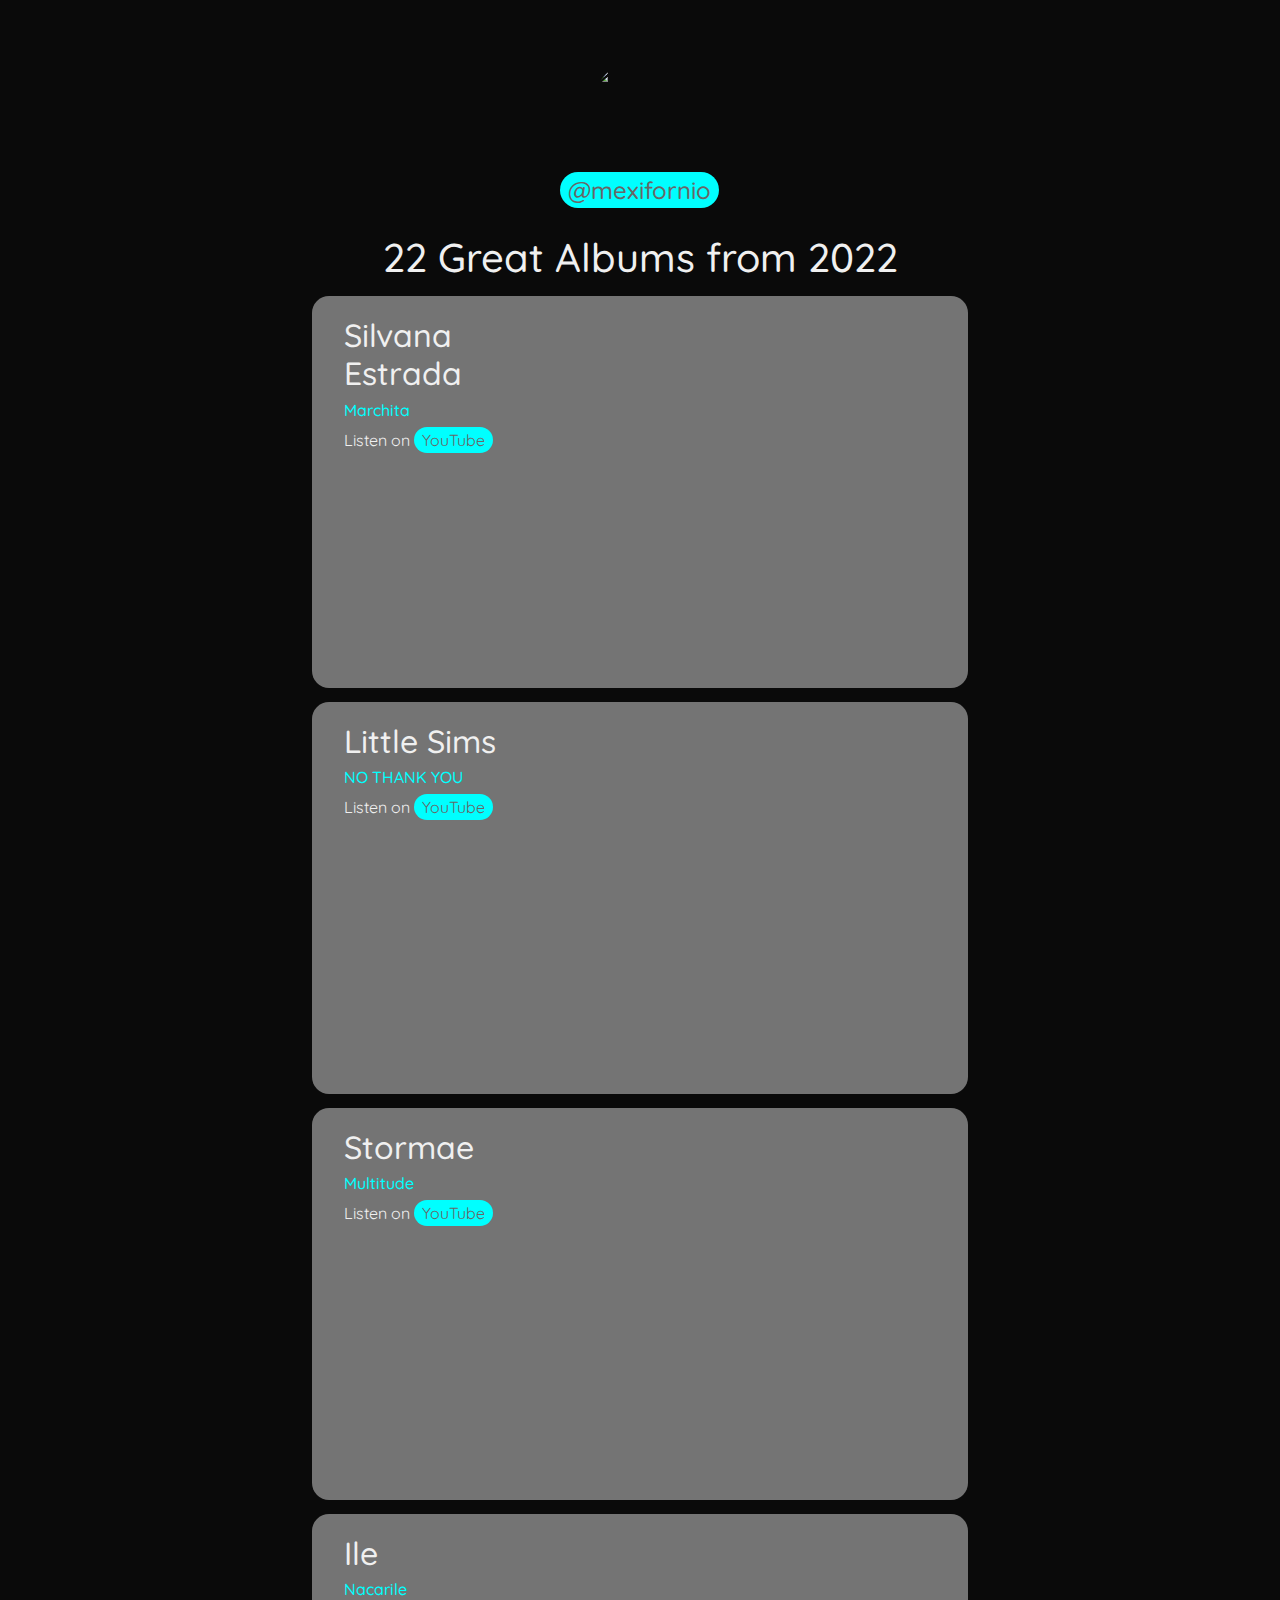
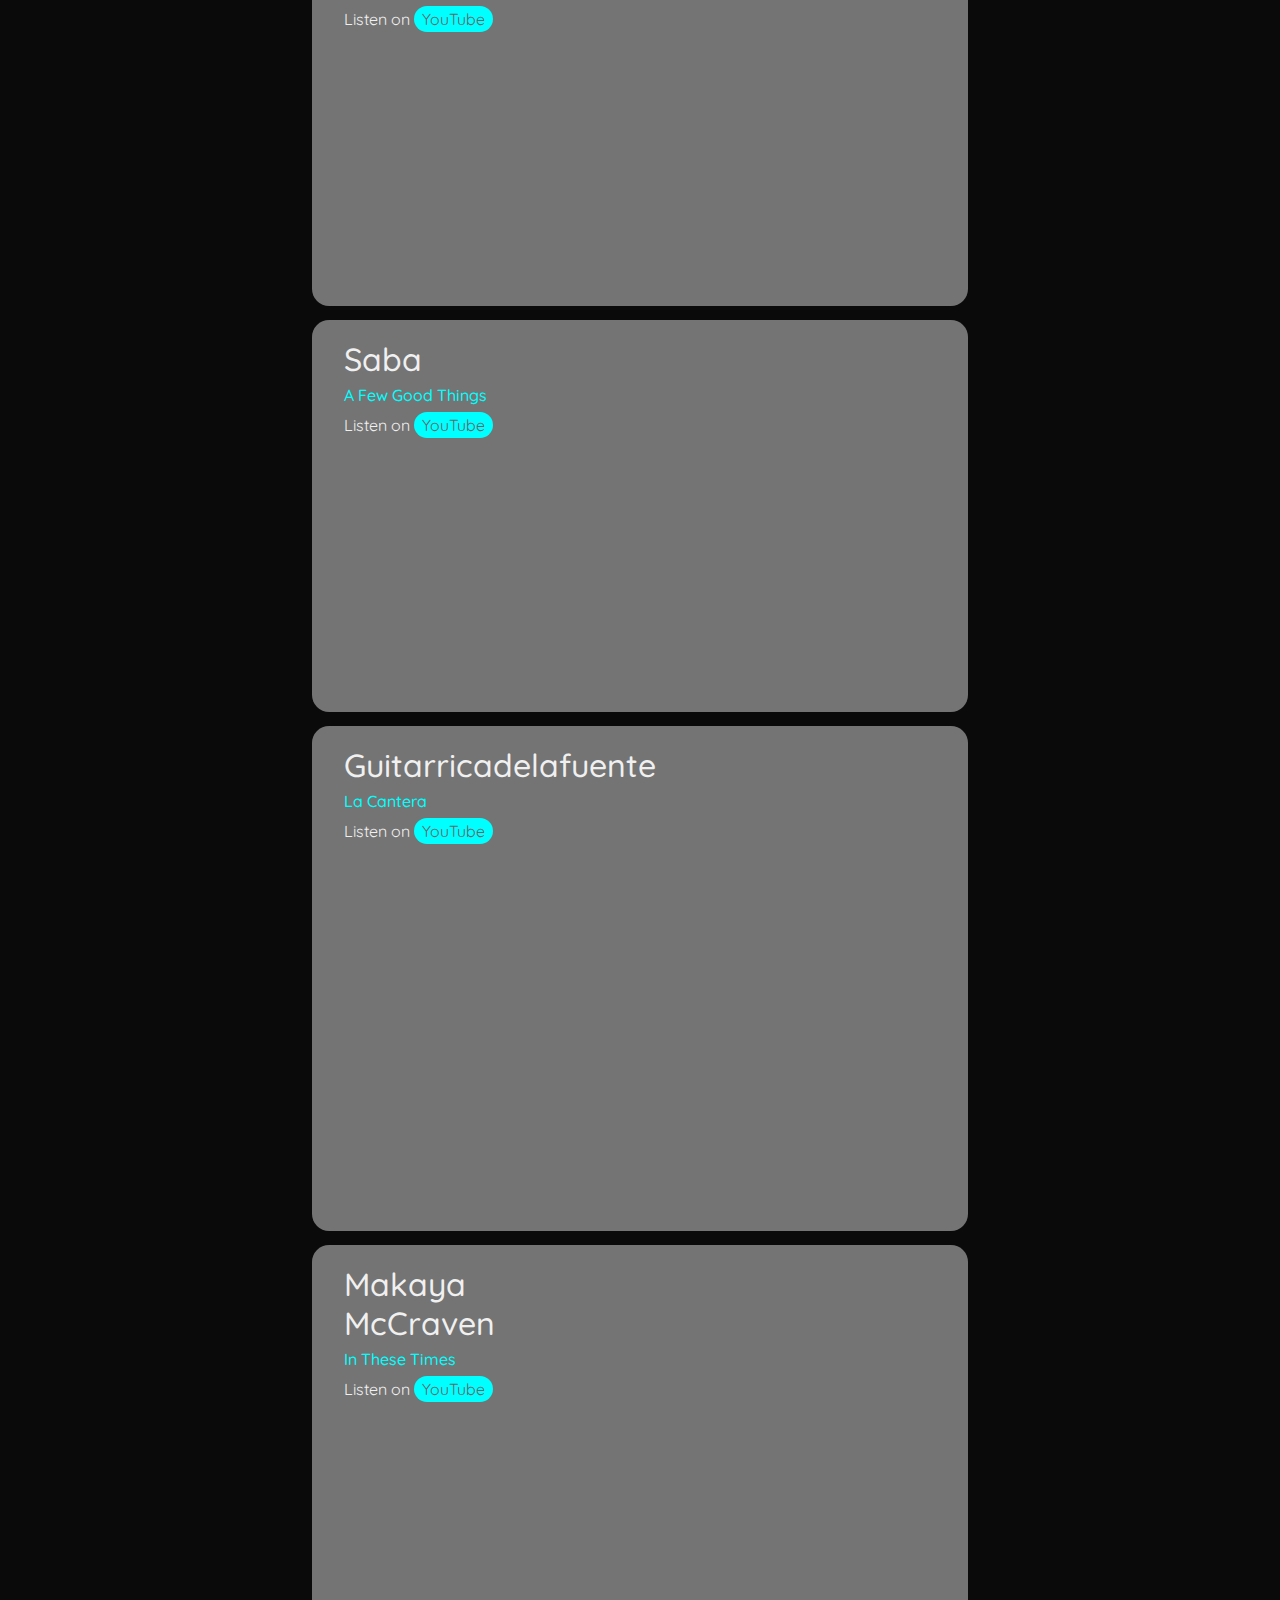
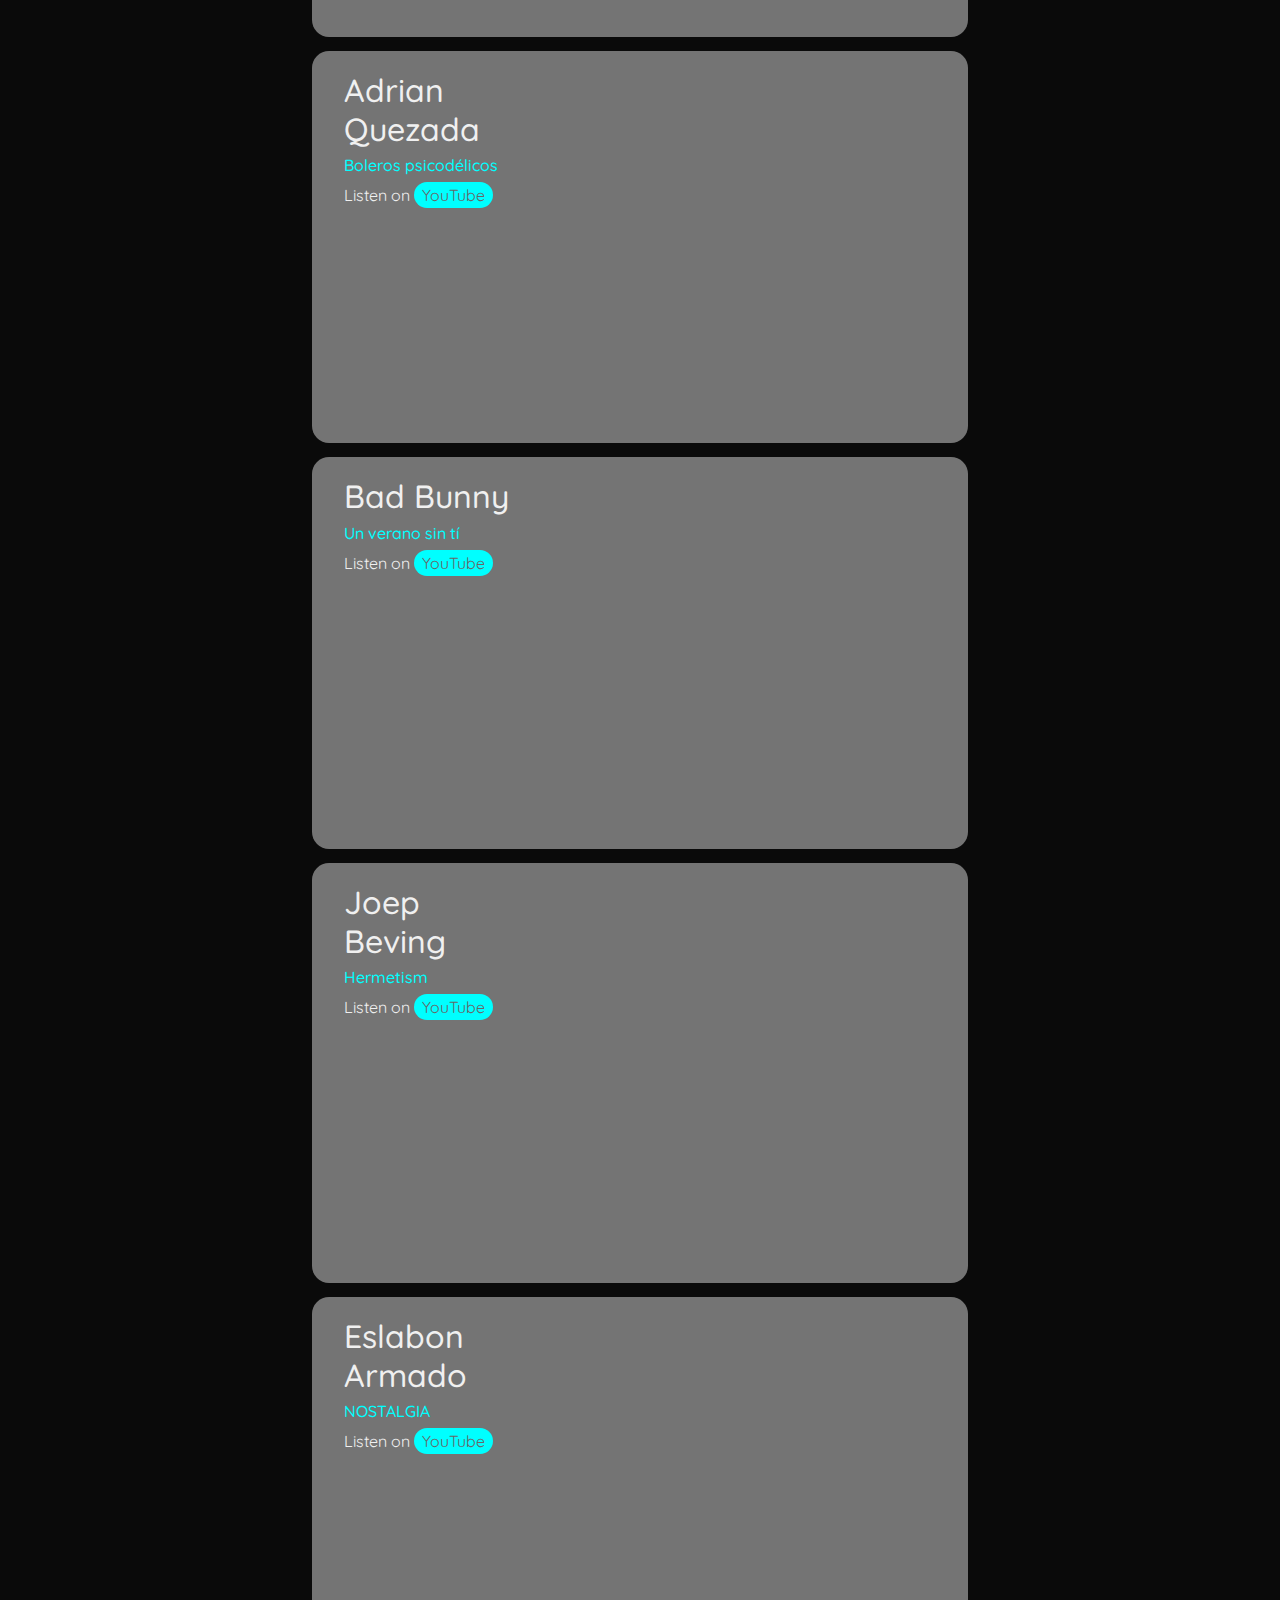
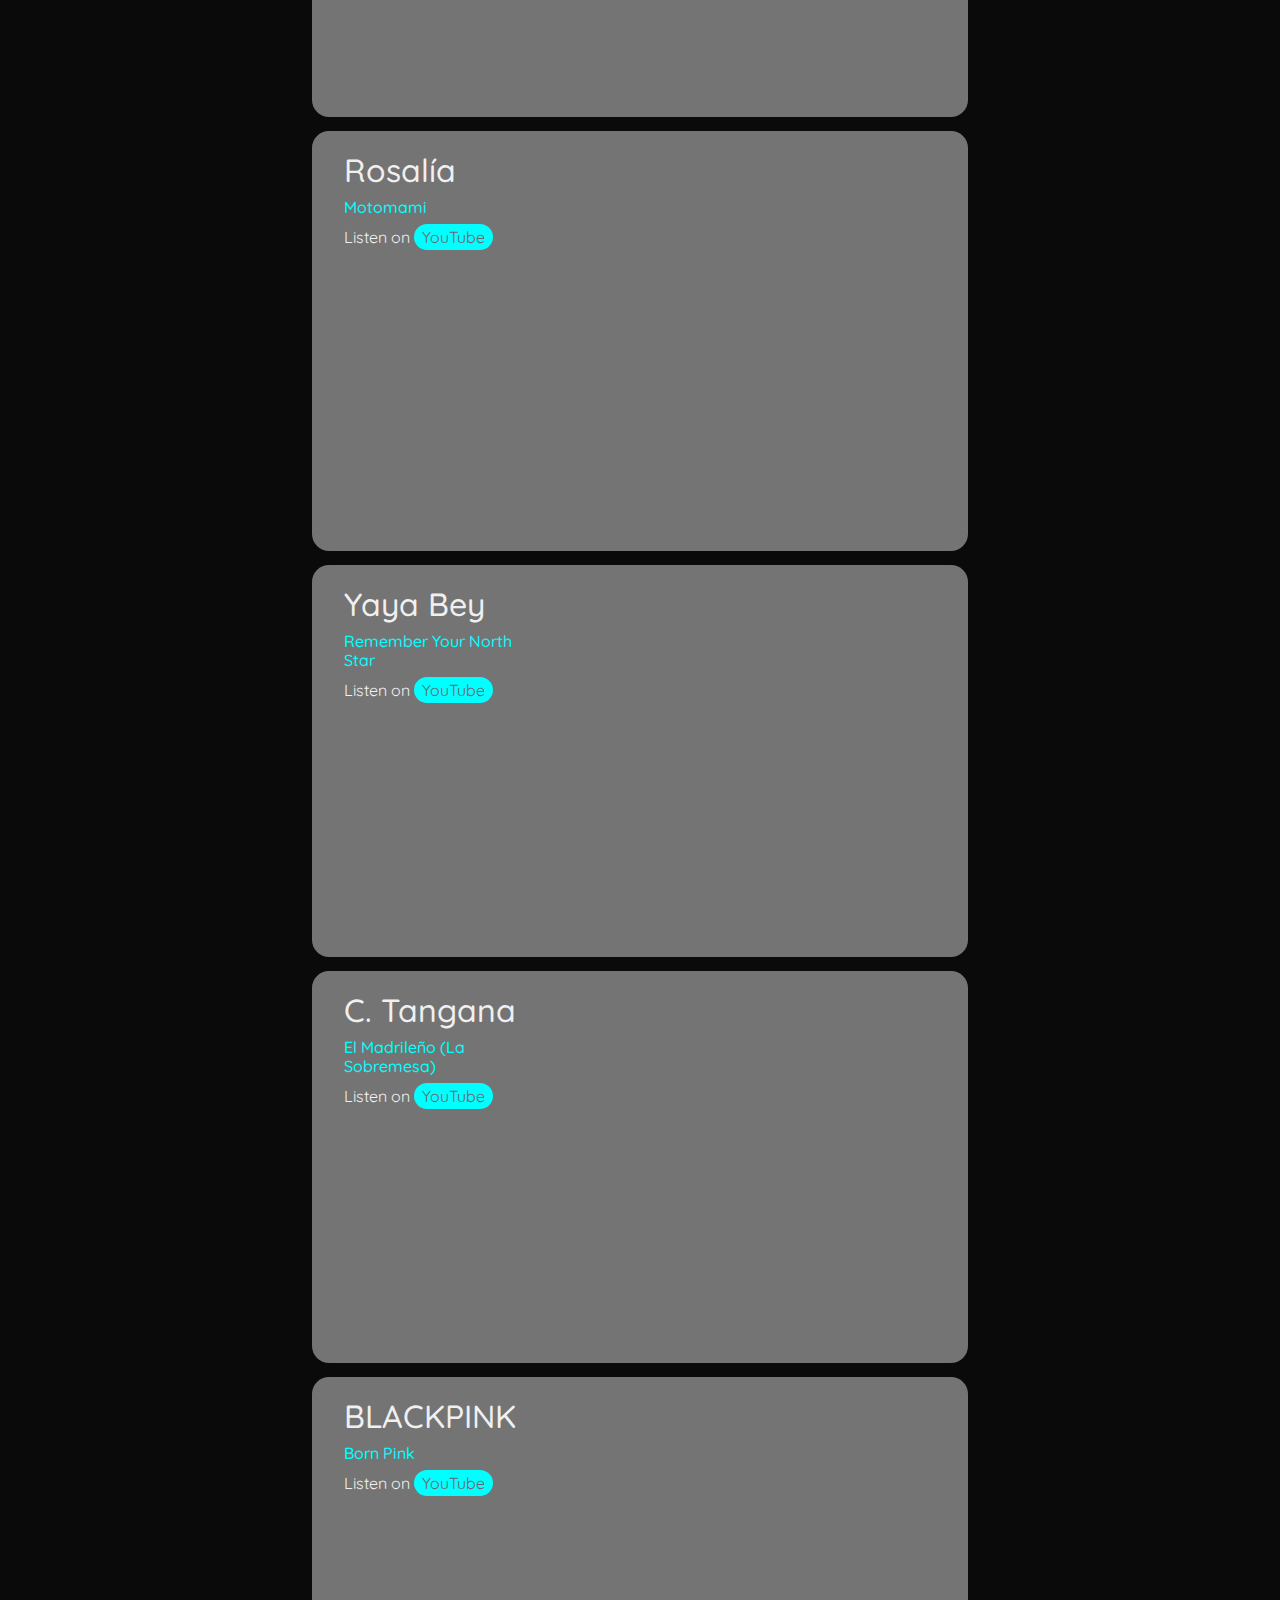
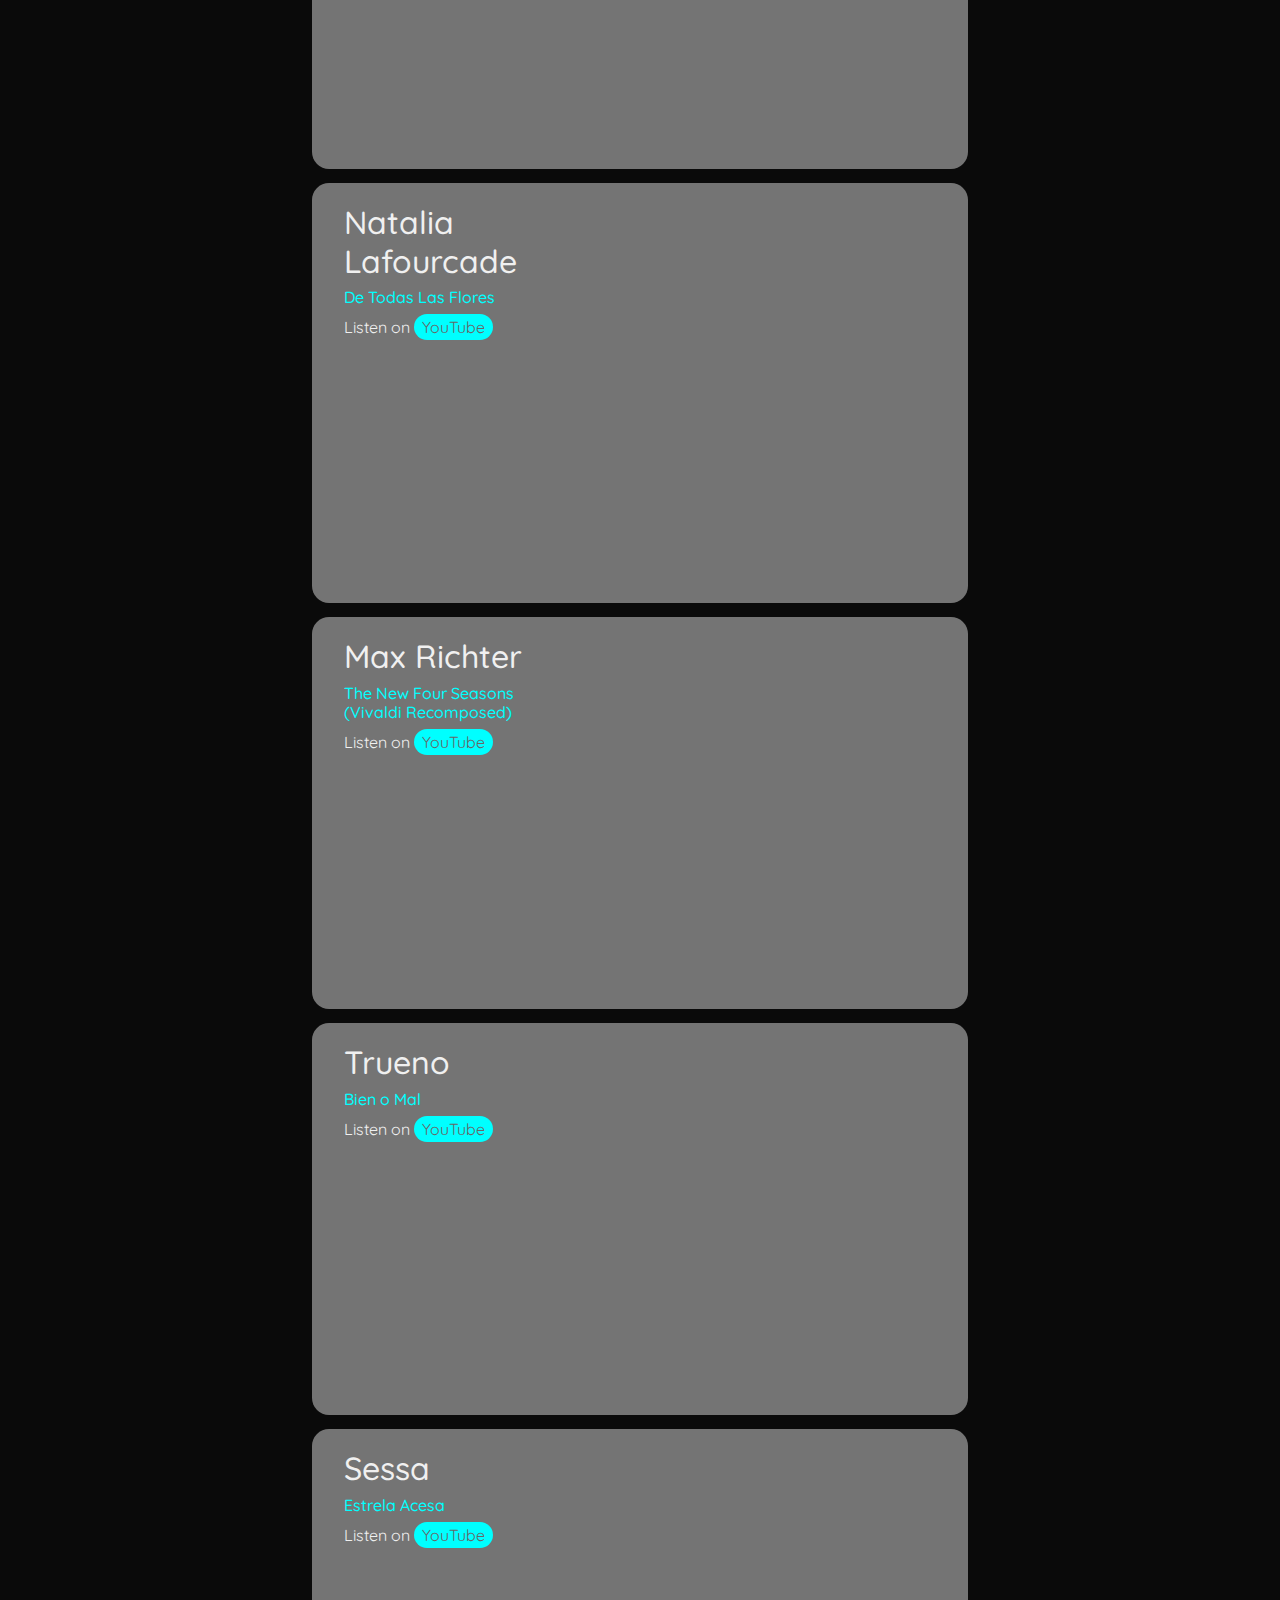
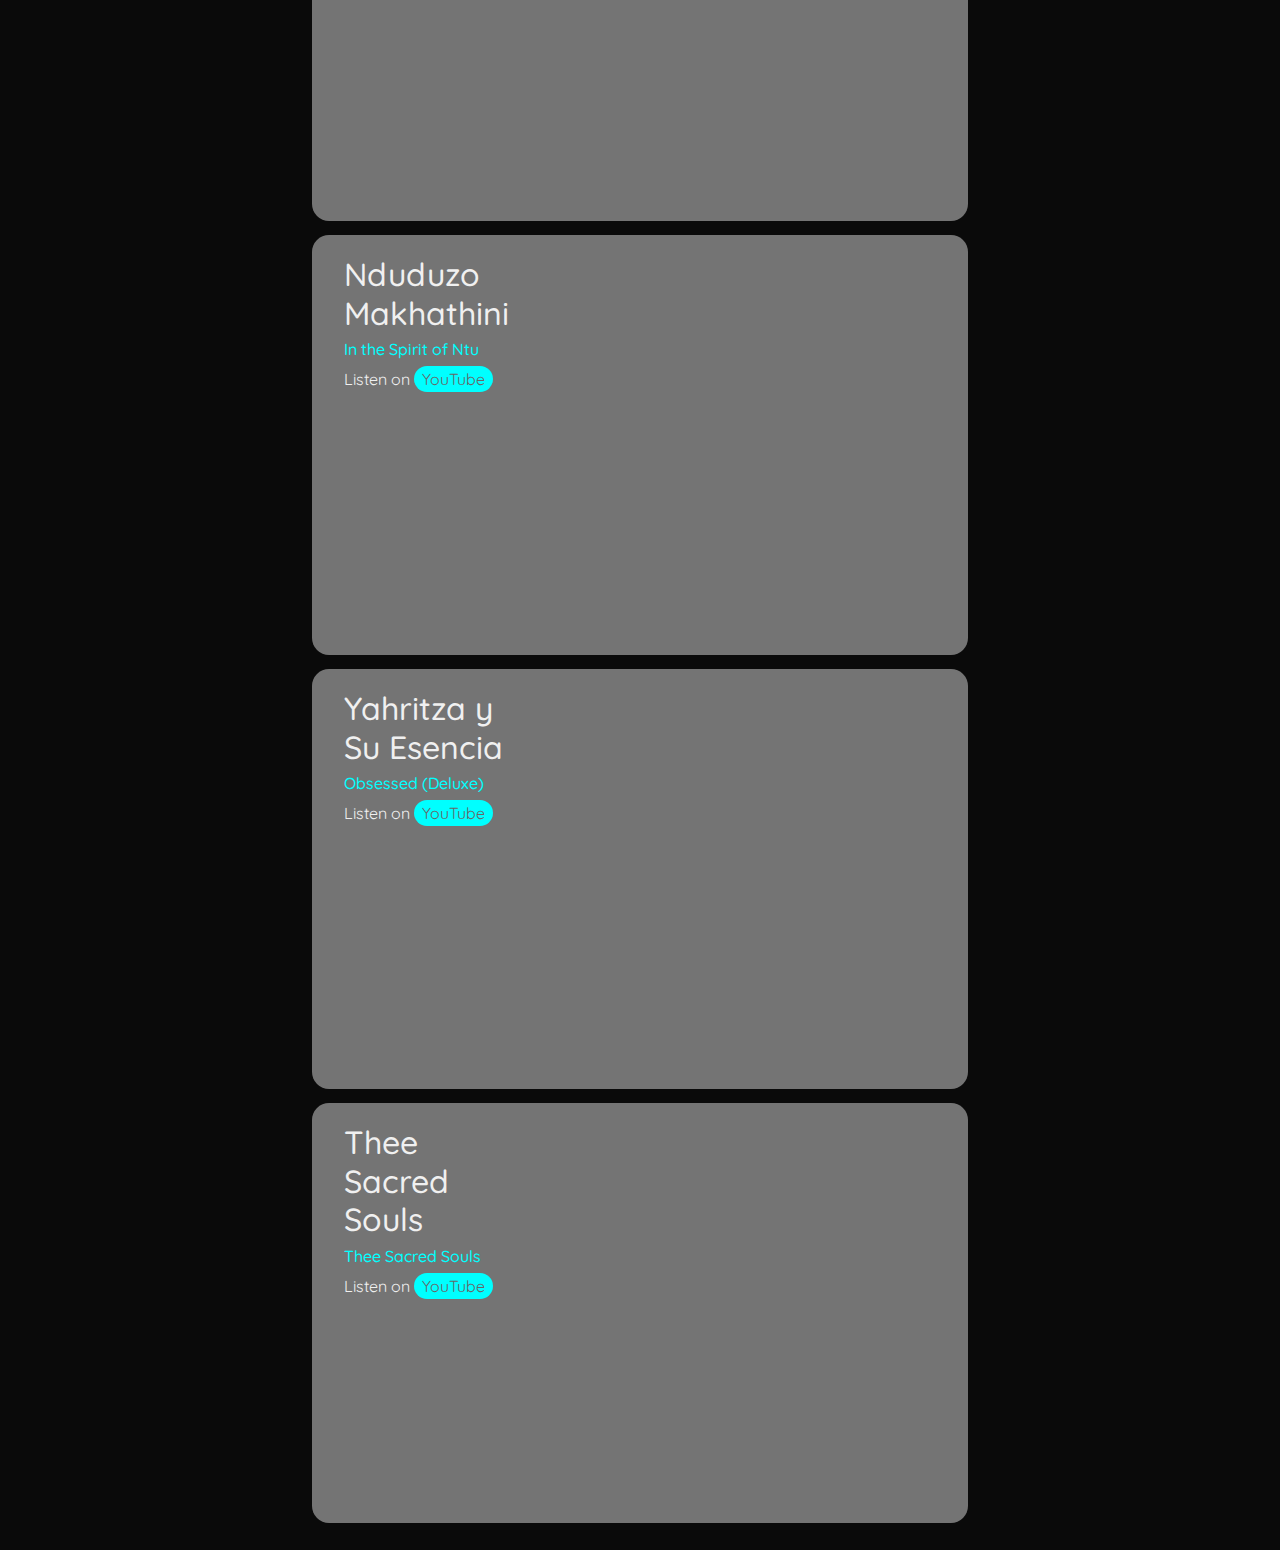
==== albums22.html @ 90d9e156 "added albums of 2022" ====
<!DOCTYPE html>
<html lang="en">

<head>
    <meta charset="UTF-8">
    <meta http-equiv="X-UA-Compatible" content="IE=edge">
    <meta name="viewport" content="width=device-width, initial-scale=1.0">

    <link href="https://cdn.jsdelivr.net/npm/bootstrap@5.2.3/dist/css/bootstrap.min.css" rel="stylesheet">

    <link rel="stylesheet" href="styles/albums22.css">
    <title> 22 Greart Albums from 2022</title>
</head>

<body>

    <div class="container">
        <div class=" img-container">
            <img
                src="https://media.licdn.com/dms/image/C5603AQEHWK1JR5gRXw/profile-displayphoto-shrink_400_400/0/1635735023803?e=1677110400&v=beta&t=u6KU-wQ-HzB1W4jRLt7uRBmQ91ZRYpvmyz6ARvhIgTI">
    
        </div>
        <div class="container">
            <h4><a href="https://www.instagram.com/mexifornio/">@mexifornio</a></h4>
        </div>
        <h1>22 Great Albums from 2022</h1>
        <!--Tile-->

        <!--Silvana Estrada-->
        <div class="container album-card">
            <div class="row">
                <div class="album-info col-sm">
                    <h2>Silvana Estrada</h2>
                    <h3 class="album-title">Marchita</h3>
                    <p>Listen on <a
                            href="https://www.youtube.com/watch?v=NiFqwHmBtuE&list=PLs9zwqXsceUhuUhF5N0gqoDxG_K_HPO4Q">YouTube</a>
                    </p>
                </div>
                <div class="col-md-8 video-container">
                    <iframe style="border-radius:12px"
                        src="https://open.spotify.com/embed/album/0Y1tsEnH5gN8TEJRQ9xOLi?utm_source=generator"
                        width="100%" height="352" frameBorder="0" allowfullscreen=""
                        allow="autoplay; clipboard-write; encrypted-media; fullscreen; picture-in-picture"
                        loading="lazy"></iframe>
                </div>
            </div>
        </div>

        <!--Little Sims-->
        <div class="container album-card">
            <div class="row">
                <div class="album-info col-sm">
                    <h2>Little Sims </h2>
                    <h3 class="album-title">NO THANK YOU</h3>
                    <p>Listen on <a
                            href="https://www.youtube.com/watch?v=NiFqwHmBtuE&list=PLs9zwqXsceUhuUhF5N0gqoDxG_K_HPO4Q">YouTube</a>
                    </p>
                </div>
                <div class="col-md-8 video-container">
                    <iframe style="border-radius:12px"
                        src="https://open.spotify.com/embed/album/57263zG8Md6XZ9lBUPPYCm?utm_source=generator"
                        width="100%" height="352" frameBorder="0" allowfullscreen=""
                        allow="autoplay; clipboard-write; encrypted-media; fullscreen; picture-in-picture"
                        loading="lazy"></iframe>
                </div>
            </div>
        </div>

  <!--Stromae Multitude -->
  <div class="container album-card">
    <div class="row">
        <div class="album-info col-sm">
            <h2>Stormae</h2>
            <h3 class="album-title">Multitude</h3>
            <p>Listen on <a
                    href="https://www.youtube.com/playlist?list=PLDNtAuXIhbEPqi5r4wddaKC6UhAZmLOzL">YouTube</a>
            </p>
        </div>
        <div class="col-md-8 video-container">
            <iframe style="border-radius:12px" src="https://open.spotify.com/embed/album/6EwTLRHMROD853Kv1lAMex?utm_source=generator" width="100%" height="352" frameBorder="0" allowfullscreen="" allow="autoplay; clipboard-write; encrypted-media; fullscreen; picture-in-picture" loading="lazy"></iframe>
        </div>
    </div>
</div>
    
<!--Ile Nacarile -->
<div class="container album-card">
    <div class="row">
        <div class="album-info col-sm">
            <h2>Ile</h2>
            <h3 class="album-title">Nacarile</h3>
            <p>Listen on <a
                    href="https://youtube.com/playlist?list=PLRY8pys3tnSc55FQD-84y9s9R5zD-cgo7">YouTube</a>
            </p>
        </div>
        <div class="col-md-8 video-container">
            <iframe style="border-radius:12px" src="https://open.spotify.com/embed/album/0pRdkDSMZds1G61wXr2U6i?utm_source=generator" width="100%" height="352" frameBorder="0" allowfullscreen="" allow="autoplay; clipboard-write; encrypted-media; fullscreen; picture-in-picture" loading="lazy"></iframe>
        </div>
    </div>
</div>

<!--Saba -->
<div class="container album-card">
    <div class="row">
        <div class="album-info col-sm">
            <h2>Saba</h2>
            <h3 class="album-title">A Few Good Things</h3>
            <p>Listen on <a
                    href="https://youtube.com/playlist?list=PLS4jAfE9d3aLOQtDxugmVYqMB4w9P0_xk">YouTube</a>
            </p>
        </div>
        <div class="col-md-8 video-container">
            <iframe style="border-radius:12px" src="https://open.spotify.com/embed/album/4dhK1XKetMnAilmo6CMID8?utm_source=generator" width="100%" height="352" frameBorder="0" allowfullscreen="" allow="autoplay; clipboard-write; encrypted-media; fullscreen; picture-in-picture" loading="lazy"></iframe>
        </div>
    </div>
</div>

<!--Guitarricadelafuente -->
<div class="container album-card">
    <div class="row">
        <div class="album-info col-sm">
            <h2>Guitarricadelafuente</h2>
            <h3 class="album-title">La Cantera</h3>
            <p>Listen on <a
                    href="https://youtube.com/playlist?list=PLDhajrZgo0TKrKJRM5EsfB29xGg94ztJH">YouTube</a>
            </p>
        </div>
        <div class="col-md-8 video-container">
            <iframe style="border-radius:12px" src="https://open.spotify.com/embed/album/3BDwyojdwMAmBEsXZlyQjW?utm_source=generator" width="100%" height="352" frameBorder="0" allowfullscreen="" allow="autoplay; clipboard-write; encrypted-media; fullscreen; picture-in-picture" loading="lazy"></iframe>
        </div>
    </div>
</div>

<!--Makaya McCraven -->
<div class="container album-card">
    <div class="row">
        <div class="album-info col-sm">
            <h2>Makaya McCraven</h2>
            <h3 class="album-title">In These Times</h3>
            <p>Listen on <a
                    href="https://youtube.com/playlist?list=PLhm49vhhkec7v2sBnX3gj3Zn18miNcwDF">YouTube</a>
            </p>
        </div>
        <div class="col-md-8 video-container">

            <iframe style="border-radius:12px" src="https://open.spotify.com/embed/album/1HZw70A6Y71aDRIkPtW7e0?utm_source=generator" width="100%" height="352" frameBorder="0" allowfullscreen="" allow="autoplay; clipboard-write; encrypted-media; fullscreen; picture-in-picture" loading="lazy"></iframe>
        </div>
    </div>
</div>


<!-- Adrain Quezada -->
 
<div class="container album-card">
    <div class="row">
        <div class="album-info col-sm">
            <h2>Adrian Quezada</h2>
            <h3 class="album-title">Boleros psicodélicos</h3>
            <p>Listen on <a
                    href="https://youtube.com/playlist?list=PLoz91uQTItUsqULhmrPDI1dDPyuFe-mj8">YouTube</a>
            </p>
        </div>
        <div class="col-md-8 video-container">
            <iframe style="border-radius:12px" src="https://open.spotify.com/embed/album/2IjLewGcgMJMEAO5gHWwlG?utm_source=generator" width="100%" height="352" frameBorder="0" allowfullscreen="" allow="autoplay; clipboard-write; encrypted-media; fullscreen; picture-in-picture" loading="lazy"></iframe>
        </div>
    </div>
</div>

<!-- Bad Bunny -->
 
<div class="container album-card">
    <div class="row">
        <div class="album-info col-sm">
            <h2>Bad Bunny</h2>
            <h3 class="album-title">Un verano sin tí</h3>
            <p>Listen on <a
                    href="https://youtube.com/playlist?list=PLxA687tYuMWgId_28nlq1Z_kx_LCLEuez">YouTube</a>
            </p>
        </div>
        <div class="col-md-8 video-container">

            <iframe style="border-radius:12px" src="https://open.spotify.com/embed/album/3RQQmkQEvNCY4prGKE6oc5?utm_source=generator" width="100%" height="352" frameBorder="0" allowfullscreen="" allow="autoplay; clipboard-write; encrypted-media; fullscreen; picture-in-picture" loading="lazy"></iframe>
        </div>
    </div>
</div>


<!-- Joep Beving -->
 
<div class="container album-card">
    <div class="row">
        <div class="album-info col-sm">
            <h2>Joep Beving</h2>
            <h3 class="album-title">Hermetism</h3>
            <p>Listen on <a
                    href="https://youtube.com/playlist?list=PL6LLniAvLkGwE8MQKnAebWgCoNhDwgS3y">YouTube</a>
            </p>
        </div>
        <div class="col-md-8 video-container">
            <iframe style="border-radius:12px" src="https://open.spotify.com/embed/album/4H1Ch0zFiUQcxcwu9ARMzX?utm_source=generator" width="100%" height="380" frameBorder="0" allowfullscreen="" allow="autoplay; clipboard-write; encrypted-media; fullscreen; picture-in-picture" loading="lazy"></iframe>
        </div>
    </div>
</div>

<!-- Eslabon Armado -->
 
<div class="container album-card">
    <div class="row">
        <div class="album-info col-sm">
            <h2>Eslabon Armado</h2>
            <h3 class="album-title">NOSTALGIA</h3>
            <p>Listen on <a
                    href="https://youtube.com/playlist?list=PLx4evQbNs9rsfxbEZOhBEzACGH1K6Y8Xk">YouTube</a>
            </p>
        </div>
        <div class="col-md-8 video-container">

            <iframe style="border-radius:12px" src="https://open.spotify.com/embed/album/72rN7YPXX4BxMQ3nNmipAd?utm_source=generator" width="100%" height="380" frameBorder="0" allowfullscreen="" allow="autoplay; clipboard-write; encrypted-media; fullscreen; picture-in-picture" loading="lazy"></iframe>
        </div>
    </div>
</div>

<!-- Rosalia motomami -->
 
<div class="container album-card">
    <div class="row">
        <div class="album-info col-sm">
            <h2>Rosalía</h2>
            <h3 class="album-title">Motomami</h3>
            <p>Listen on <a
                    href="https://youtube.com/playlist?list=PLN3HOJ-INNEKW5CbU9NjhIloc_y4pPLs3">YouTube</a>
            </p>
        </div>
        <div class="col-md-8 video-container">

            <iframe style="border-radius:12px" src="https://open.spotify.com/embed/album/6jbtHi5R0jMXoliU2OS0lo?utm_source=generator" width="100%" height="380" frameBorder="0" allowfullscreen="" allow="autoplay; clipboard-write; encrypted-media; fullscreen; picture-in-picture" loading="lazy"></iframe>
        </div>
    </div>
</div>

<!-- YAYA BEY -->
 
<div class="container album-card">
    <div class="row">
        <div class="album-info col-sm">
            <h2>Yaya Bey</h2>
            <h3 class="album-title">Remember Your North Star</h3>
            <p>Listen on <a
                    href="https://youtube.com/playlist?list=PLOrIUgDdNI5x8Y2Ovb5bEmyG0XtkOC3hk">YouTube</a>
            </p>
        </div>
        <div class="col-md-8 video-container">

            <iframe style="border-radius:12px" src="https://open.spotify.com/embed/album/7BhMDGBQ6xtZl1LwOwueYO?utm_source=generator" width="100%" height="352" frameBorder="0" allowfullscreen="" allow="autoplay; clipboard-write; encrypted-media; fullscreen; picture-in-picture" loading="lazy"></iframe>
        </div>
    </div>
</div>


<!-- C. Tangana -->
 
<div class="container album-card">
    <div class="row">
        <div class="album-info col-sm">
            <h2>C. Tangana</h2>
            <h3 class="album-title">El Madrileño (La Sobremesa) </h3>
            <p>Listen on <a
                    href="https://www.youtube.com/playlist?list=PL9tY0BWXOZFs3QiB9vRXx2HSnG1otAg7h">YouTube</a>
            </p>
        </div>
        <div class="col-md-8 video-container">

            <iframe style="border-radius:12px" src="https://open.spotify.com/embed/album/650sLMsoWUJ6AsjW2YvhCz?utm_source=generator" width="100%" height="352" frameBorder="0" allowfullscreen="" allow="autoplay; clipboard-write; encrypted-media; fullscreen; picture-in-picture" loading="lazy"></iframe>
        </div>
    </div>
</div>

<!-- Black Pink -->
 
<div class="container album-card">
    <div class="row">
        <div class="album-info col-sm">
            <h2>BLACKPINK</h2>
            <h3 class="album-title">Born Pink</h3>
            <p>Listen on <a
                    href="https://youtube.com/playlist?list=PLS4jAfE9d3aLoJfkmHvQVmRjHiaYuLBQL">YouTube</a>
            </p>
        </div>
        <div class="col-md-8 video-container">

            <iframe style="border-radius:12px" src="https://open.spotify.com/embed/album/7jaSNQUBJbvfbZHLNFrV7P?utm_source=generator" width="100%" height="352" frameBorder="0" allowfullscreen="" allow="autoplay; clipboard-write; encrypted-media; fullscreen; picture-in-picture" loading="lazy"></iframe>
        </div>
    </div>
</div>

<!-- Natalia Lafourcade -->
 
<div class="container album-card">
    <div class="row">
        <div class="album-info col-sm">
            <h2>Natalia Lafourcade</h2>
            <h3 class="album-title">De Todas Las Flores</h3>
            <p>Listen on <a
                    href="https://youtube.com/playlist?list=PLI6kLIhBBwmQL1zg_7njgxpGlGujQ8j6t">YouTube</a>
            </p>
        </div>
        <div class="col-md-8 video-container">

            <iframe style="border-radius:12px" src="https://open.spotify.com/embed/album/4BJoDX0fIjR4RsFF4vyd81?utm_source=generator" width="100%" height="380" frameBorder="0" allowfullscreen="" allow="autoplay; clipboard-write; encrypted-media; fullscreen; picture-in-picture" loading="lazy"></iframe>
        </div>
    </div>
</div>

<!-- Max Richter -->
 
<div class="container album-card">
    <div class="row">
        <div class="album-info col-sm">
            <h2>Max Richter</h2>
            <h3 class="album-title">The New Four Seasons (Vivaldi Recomposed) </h3>
            <p>Listen on <a
                    href="https://youtube.com/playlist?list=PLmBILqJsweSChWGinXbLqvsrb18f-XtFQ">YouTube</a>
            </p>
        </div>
        <div class="col-md-8 video-container">

            <iframe style="border-radius:12px" src="https://open.spotify.com/embed/album/6J7CIQ4ReSZa611kZjCRkb?utm_source=generator" width="100%" height="352" frameBorder="0" allowfullscreen="" allow="autoplay; clipboard-write; encrypted-media; fullscreen; picture-in-picture" loading="lazy"></iframe>
        </div>
    </div>
</div>

<!-- Trueno -->
 
<div class="container album-card">
    <div class="row">
        <div class="album-info col-sm">
            <h2>Trueno</h2>
            <h3 class="album-title">Bien o Mal</h3>
            <p>Listen on <a
                    href="https://youtube.com/playlist?list=PLfoc5CUoskrYaH3PJW8asnU0ugYSO9_Pl">YouTube</a>
            </p>
        </div>
        <div class="col-md-8 video-container">

            <iframe style="border-radius:12px" src="https://open.spotify.com/embed/album/1HeNYlqvbUDkP97DJ33Kjl?utm_source=generator" width="100%" height="352" frameBorder="0" allowfullscreen="" allow="autoplay; clipboard-write; encrypted-media; fullscreen; picture-in-picture" loading="lazy"></iframe>
        </div>
    </div>
</div>

<!-- Sessa -->
 
<div class="container album-card">
    <div class="row">
        <div class="album-info col-sm">
            <h2>Sessa</h2>
            <h3 class="album-title">Estrela Acesa</h3>
            <p>Listen on <a
                    href="https://youtube.com/playlist?list=OLAK5uy_mATkhuXux1AB_zMiDucOrffPT2yIlzxT0">YouTube</a>
            </p>
        </div>
        <div class="col-md-8 video-container">
            <iframe style="border-radius:12px" src="https://open.spotify.com/embed/album/5pH4N97k9zZmHAc3ketHcT?utm_source=generator" width="100%" height="352" frameBorder="0" allowfullscreen="" allow="autoplay; clipboard-write; encrypted-media; fullscreen; picture-in-picture" loading="lazy"></iframe>
        </div>
    </div>
</div>

<!-- Nduduzo Makhathini -->
 
<div class="container album-card">
    <div class="row">
        <div class="album-info col-sm">
            <h2>Nduduzo Makhathini</h2>
            <h3 class="album-title">In the Spirit of Ntu</h3>
            <p>Listen on <a
                    href="https://youtube.com/playlist?list=PLEz_mLoNZMeTyQZt_sWmMxsj7zAtjfsgg">YouTube</a>
            </p>
        </div>
        <div class="col-md-8 video-container">
            
            <iframe style="border-radius:12px" src="https://open.spotify.com/embed/album/3UnSb3V4gzrt2ofjYfsLDl?utm_source=generator" width="100%" height="380" frameBorder="0" allowfullscreen="" allow="autoplay; clipboard-write; encrypted-media; fullscreen; picture-in-picture" loading="lazy"></iframe>
        </div>
    </div>
</div>

<!-- Yahritza y su Esencia -->
 
<div class="container album-card">
    <div class="row">
        <div class="album-info col-sm">
            <h2>Yahritza y Su Esencia</h2>
            <h3 class="album-title">Obsessed (Deluxe)</h3>
            <p>Listen on <a
                    href="https://youtube.com/playlist?list=OLAK5uy_mjZMFjN0KXCRLNNlUOQDB_yv5MR7yPld8">YouTube</a>
            </p>
        </div>
        <div class="col-md-8 video-container">

            <iframe style="border-radius:12px" src="https://open.spotify.com/embed/album/39CdVx9DN5FtCzIyqkrzAq?utm_source=generator" width="100%" height="380" frameBorder="0" allowfullscreen="" allow="autoplay; clipboard-write; encrypted-media; fullscreen; picture-in-picture" loading="lazy"></iframe>
        </div>
    </div>
</div>

<!-- Thee Sacred Souls -->
 
<div class="container album-card">
    <div class="row">
        <div class="album-info col-sm">
            <h2>Thee Sacred Souls</h2>
            <h3 class="album-title">Thee Sacred Souls</h3>
            <p>Listen on <a
                    href="https://youtube.com/playlist?list=PLH7R9rXhaVHBEc0N7_aBibfytXAIU4huh">YouTube</a>
            </p>
        </div>
        <div class="col-md-8 video-container">
            <iframe style="border-radius:12px" src="https://open.spotify.com/embed/album/0UKT9me1zkVDmah2MjmCma?utm_source=generator" width="100%" height="380" frameBorder="0" allowfullscreen="" allow="autoplay; clipboard-write; encrypted-media; fullscreen; picture-in-picture" loading="lazy"></iframe>
        </div>
    </div>
</div>
    </div>
    <script>

       

    </script>
</body>

</html>
---- styles/albums22.css ----
@import url('https://fonts.googleapis.com/css2?family=Quicksand:wght@300&display=swap');

body{

    margin:0;
    padding:0;
    background-color: rgb(10,10,10);
    color: rgb(240,240,240);

    display:flex;
    align-items: center;
    flex-direction: column;
    font-family:  'Quicksand', sans-serif;
    
    width:100vw ;
}


header{

    width:95%;
    max-width: 788px; /* prevent from getting too big */
    display:flex;
    justify-content: flex-end;
    padding:12px;
    margin-top:15px;
}
.share-btn{

    width:40px;
    height:40px;
    border-radius: 20px;
    background-color: rgb(240,240,240);

     
}

.share-btn svg{

    margin:6px;
}

.container{

    width:90%;
    max-width: 680px;
    margin:20px;
    display: flex;
    flex-direction: column;
    align-items: center;

}


.album-card{

    height: auto;
    width: 100%;
    background-color: rgb(116, 116, 116);
    margin:7px;
    border-radius: 17px;
    padding:20px;

    display: flex;
    flex-direction: row;
    justify-content: center;
}

.album-card:hover{
    background-color: rgb(161, 160, 160);
    transition: cubic-bezier(0.075, 0.82, 0.165, 1) 0.4;
    transform: scale(1.02);

}
.album-title{

    color:aqua;
    font-size:medium;
}
.album-info{

    width:max-content;
}

.row{

    width:100%;
}

.video-container{

    display: flex;
    flex-direction: row;
    min-height:200px;
}

a{
    text-decoration: none;
    color:rgb(104, 102, 102);
    background-color: aqua;
    border-radius: 20px;
    padding-left:8px;
    padding-right:8px;
    padding-top:3px;
    padding-bottom:3px;
}
a:hover{
    background-color: rgb(60,60,60);
    transition: cubic-bezier(0.075, 0.82, 0.165, 1) 0.4;
    transform: scale(1.02);
    color:aliceblue;
}

.img-container{

    margin-top:40px;
    height:96px;
    width:96px;
    border-radius: 48px;
    overflow: hidden;
}

.img-container img{

    height:100%;
}


.icon{

    width: 44px;
    height: 44px;

}

.icon svg{

    margin:12px;
}

.tile:hover{
    background-color: rgb(60,60,60);
    transition: cubic-bezier(0.075, 0.82, 0.165, 1) 0.4;
    transform: scale(1.02);

}
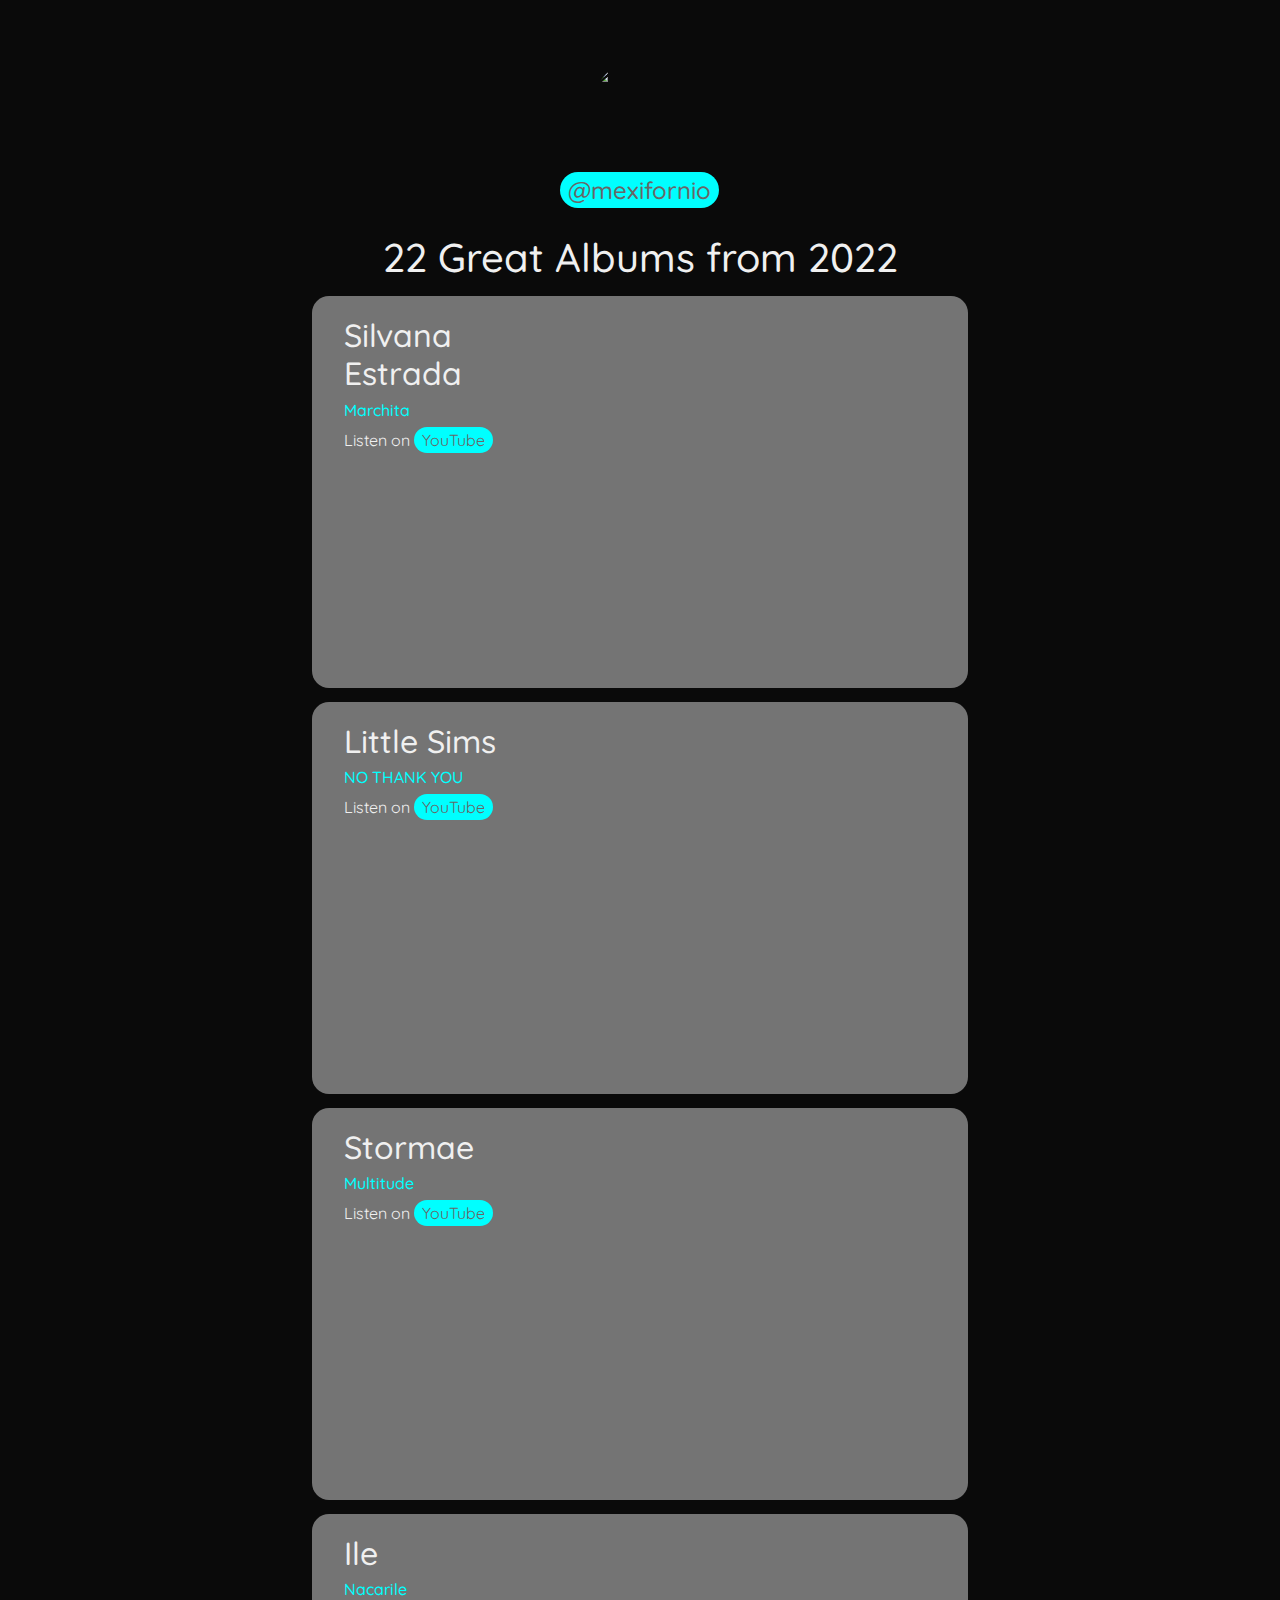
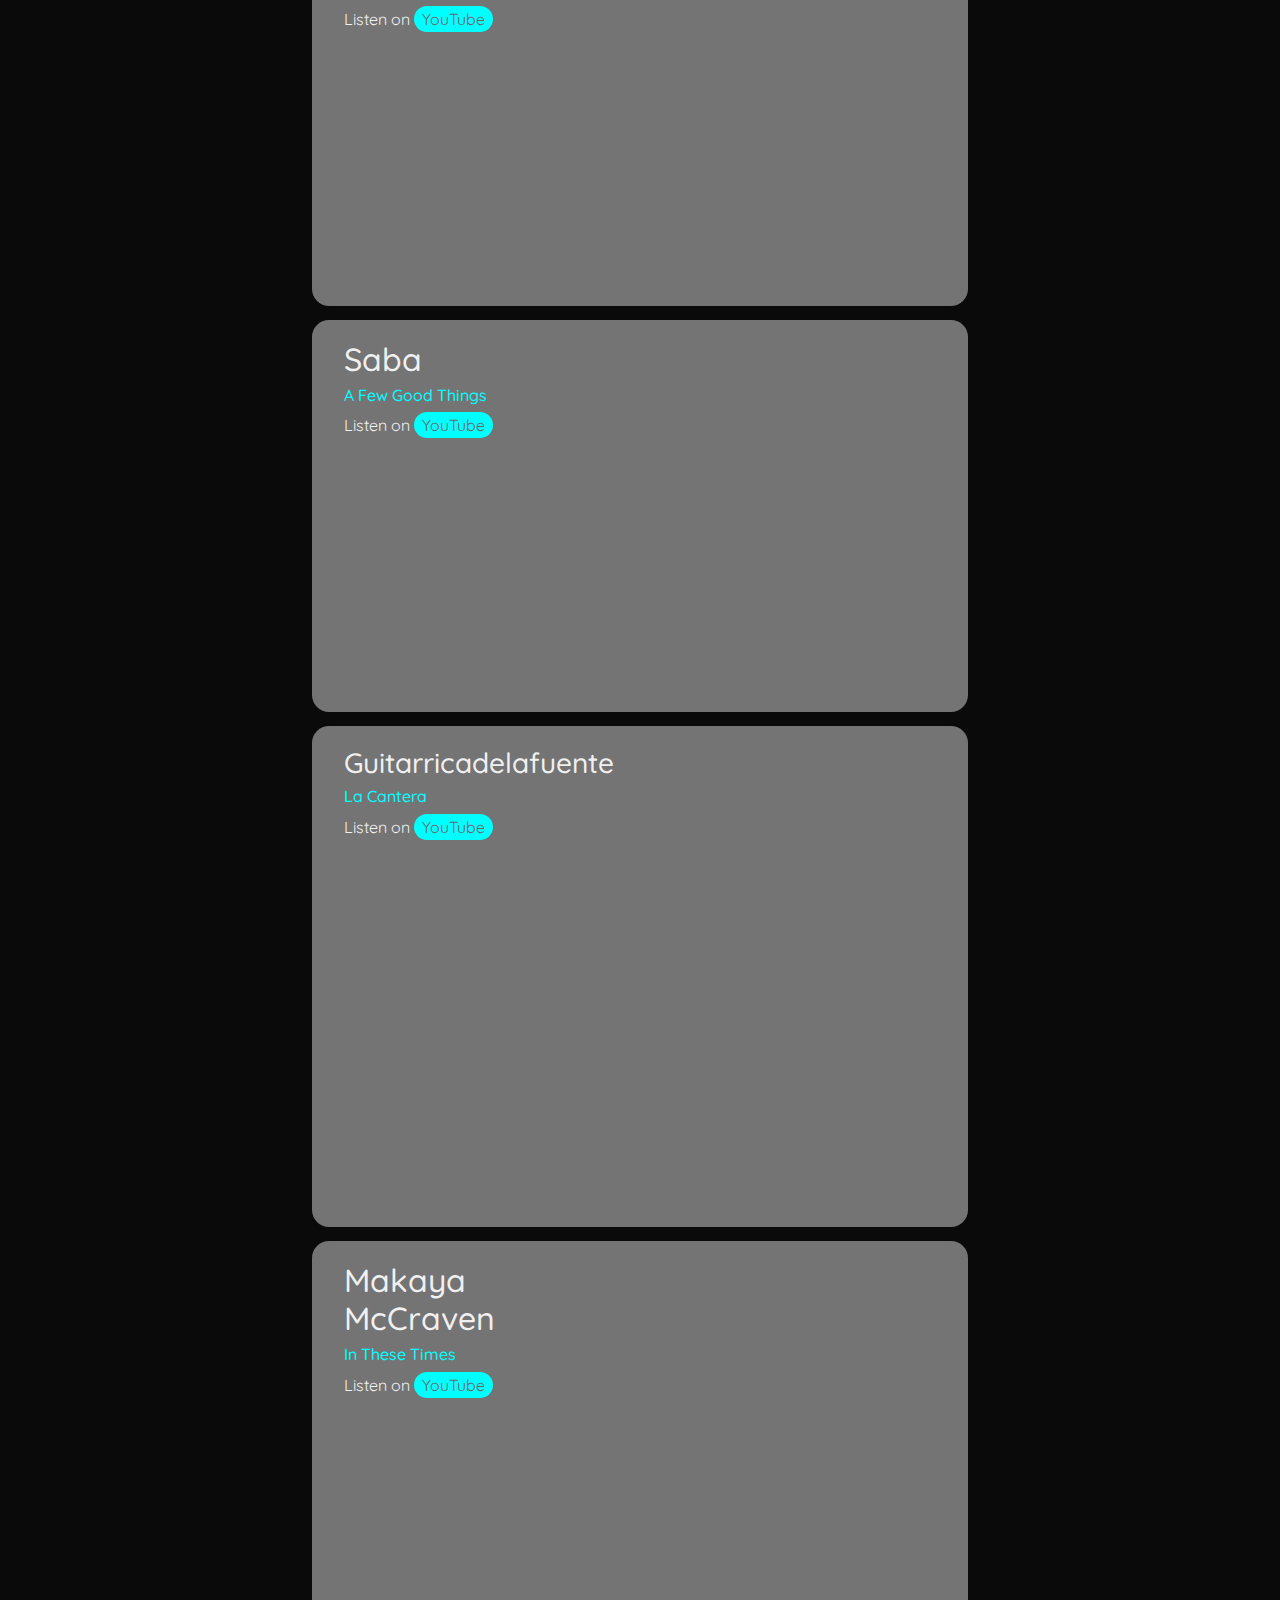
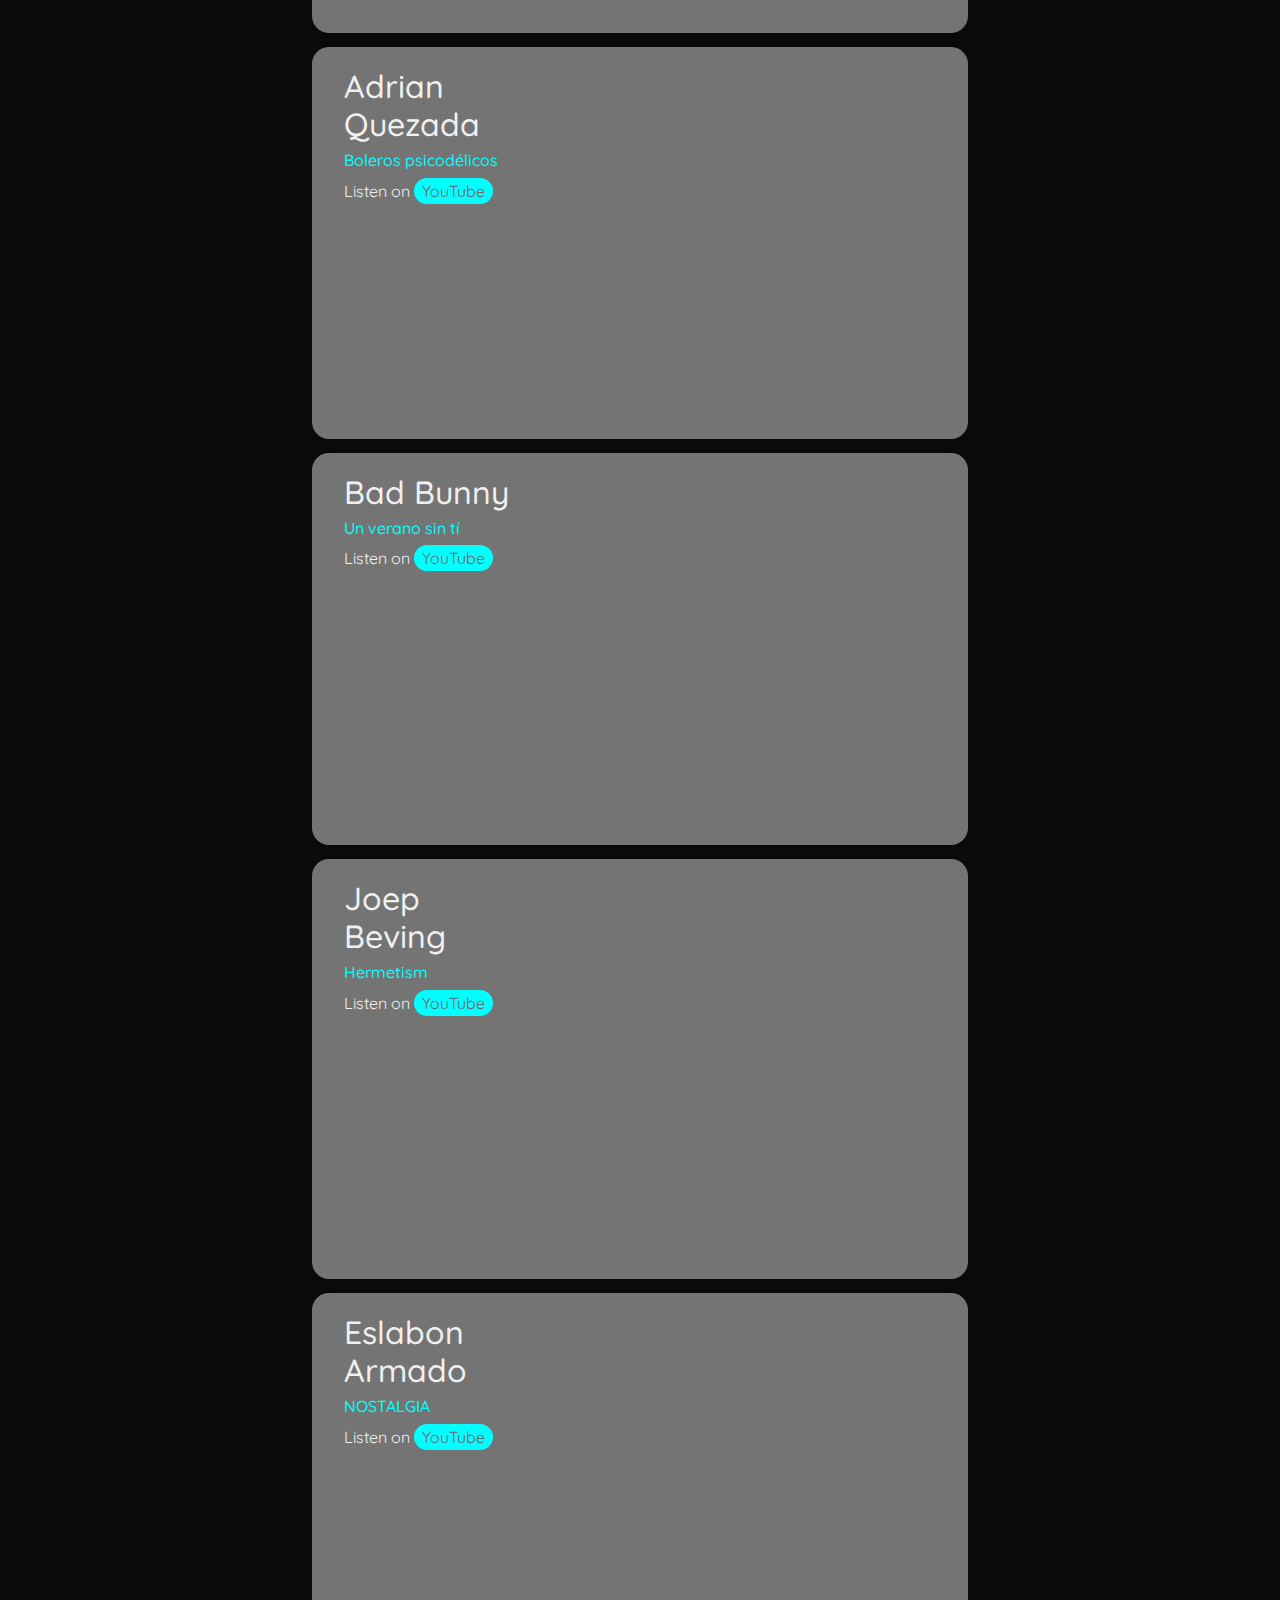
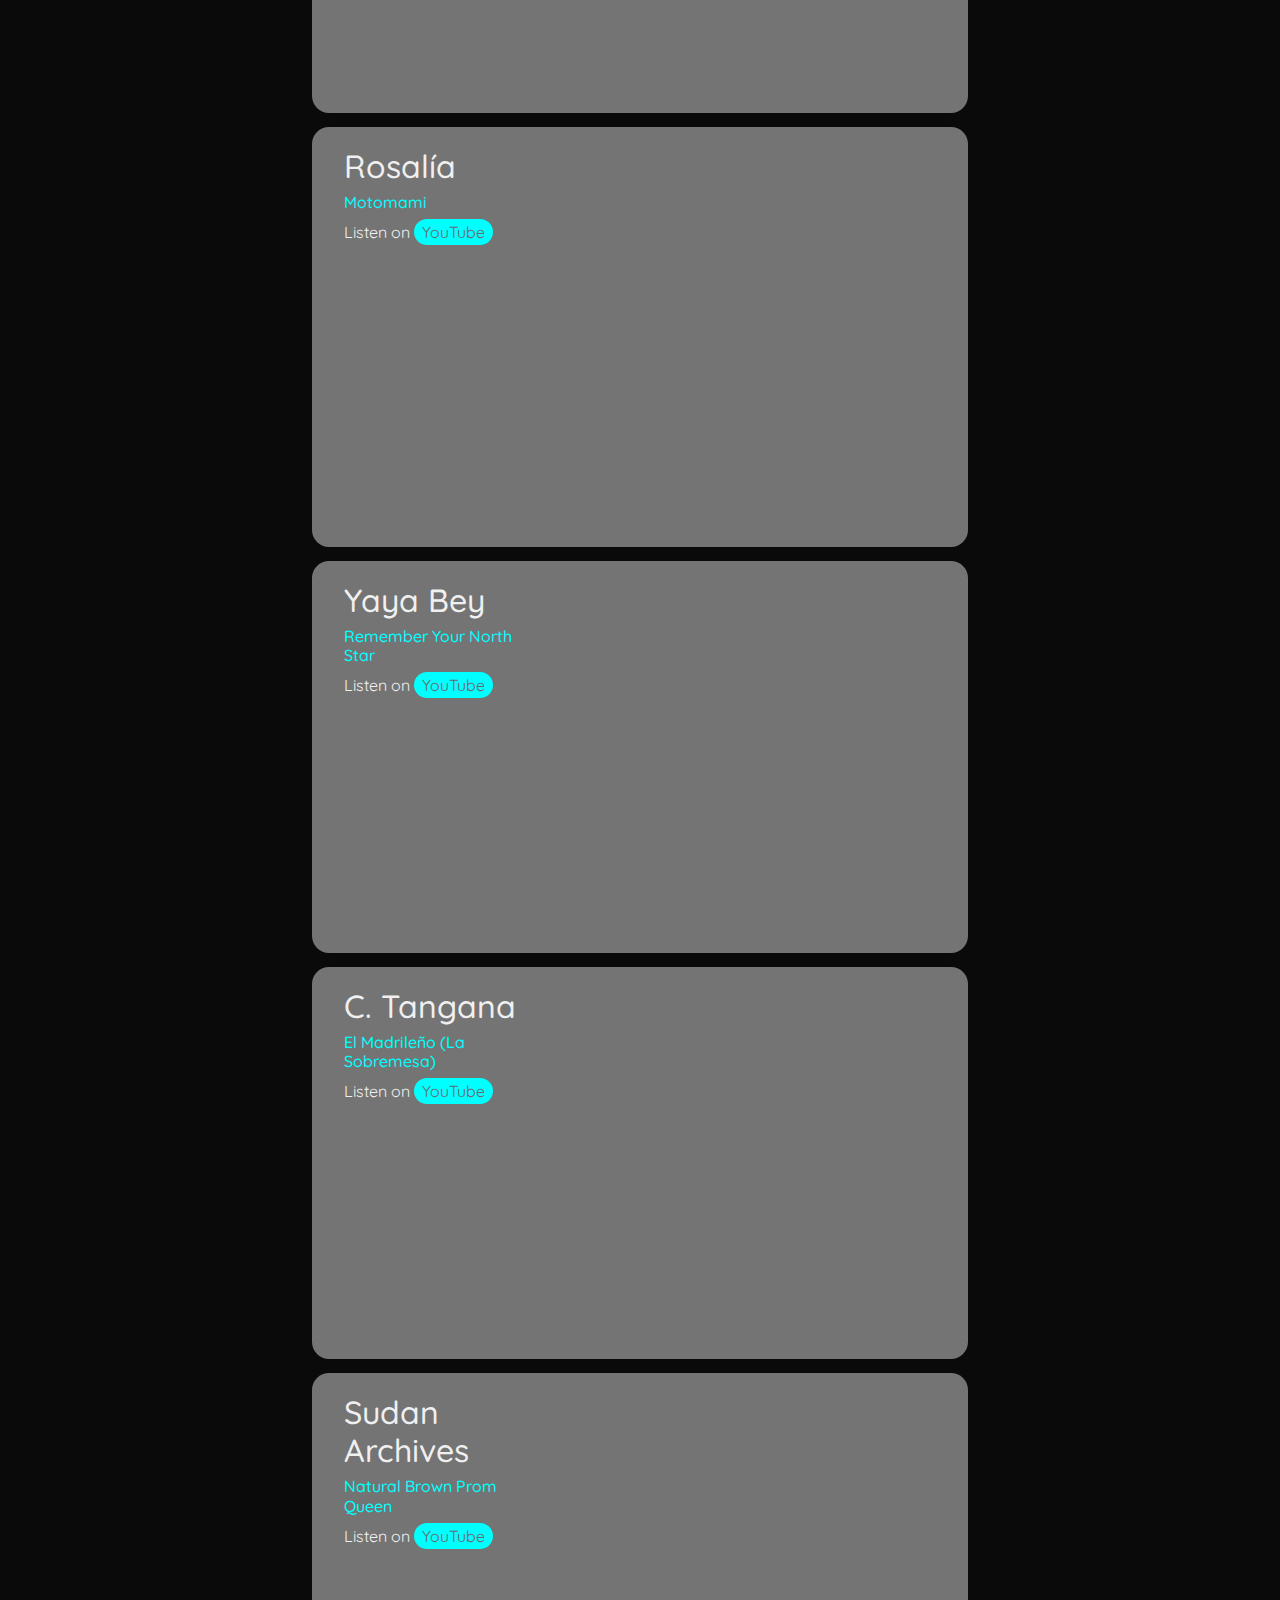
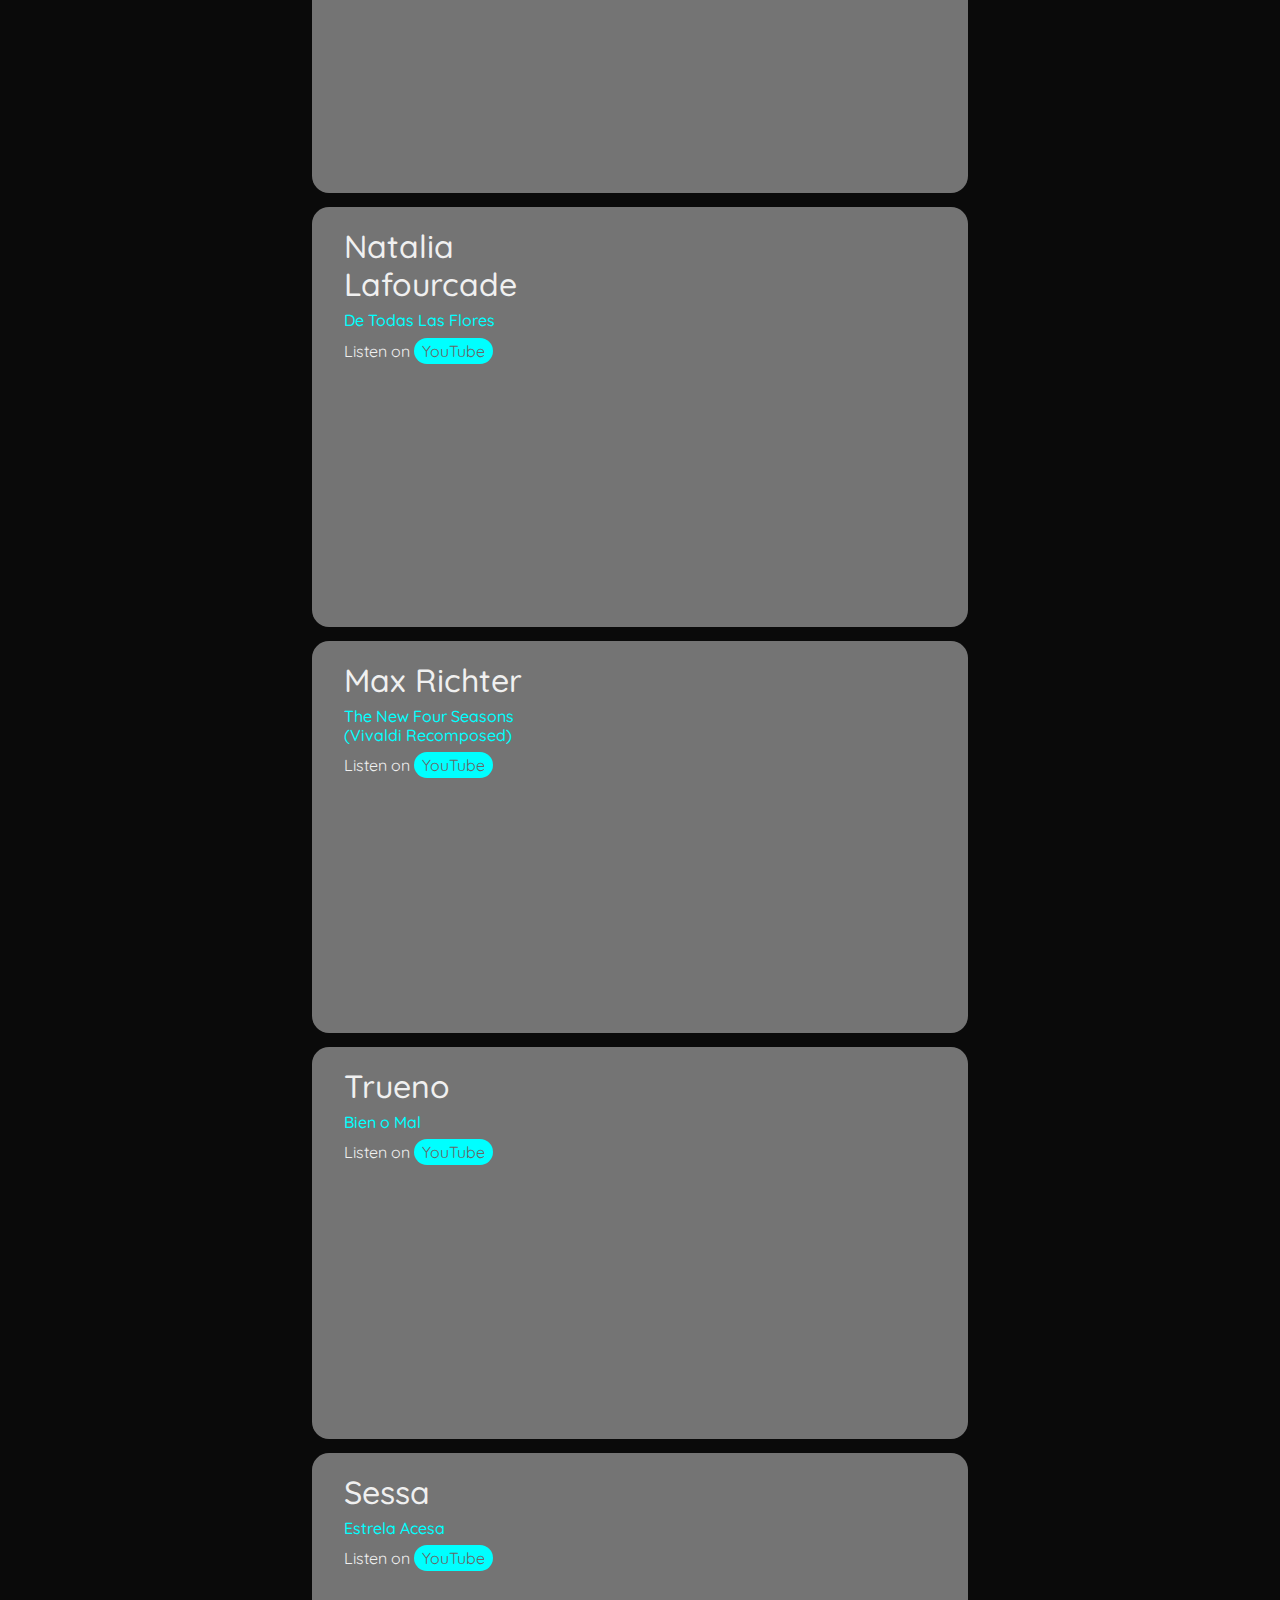
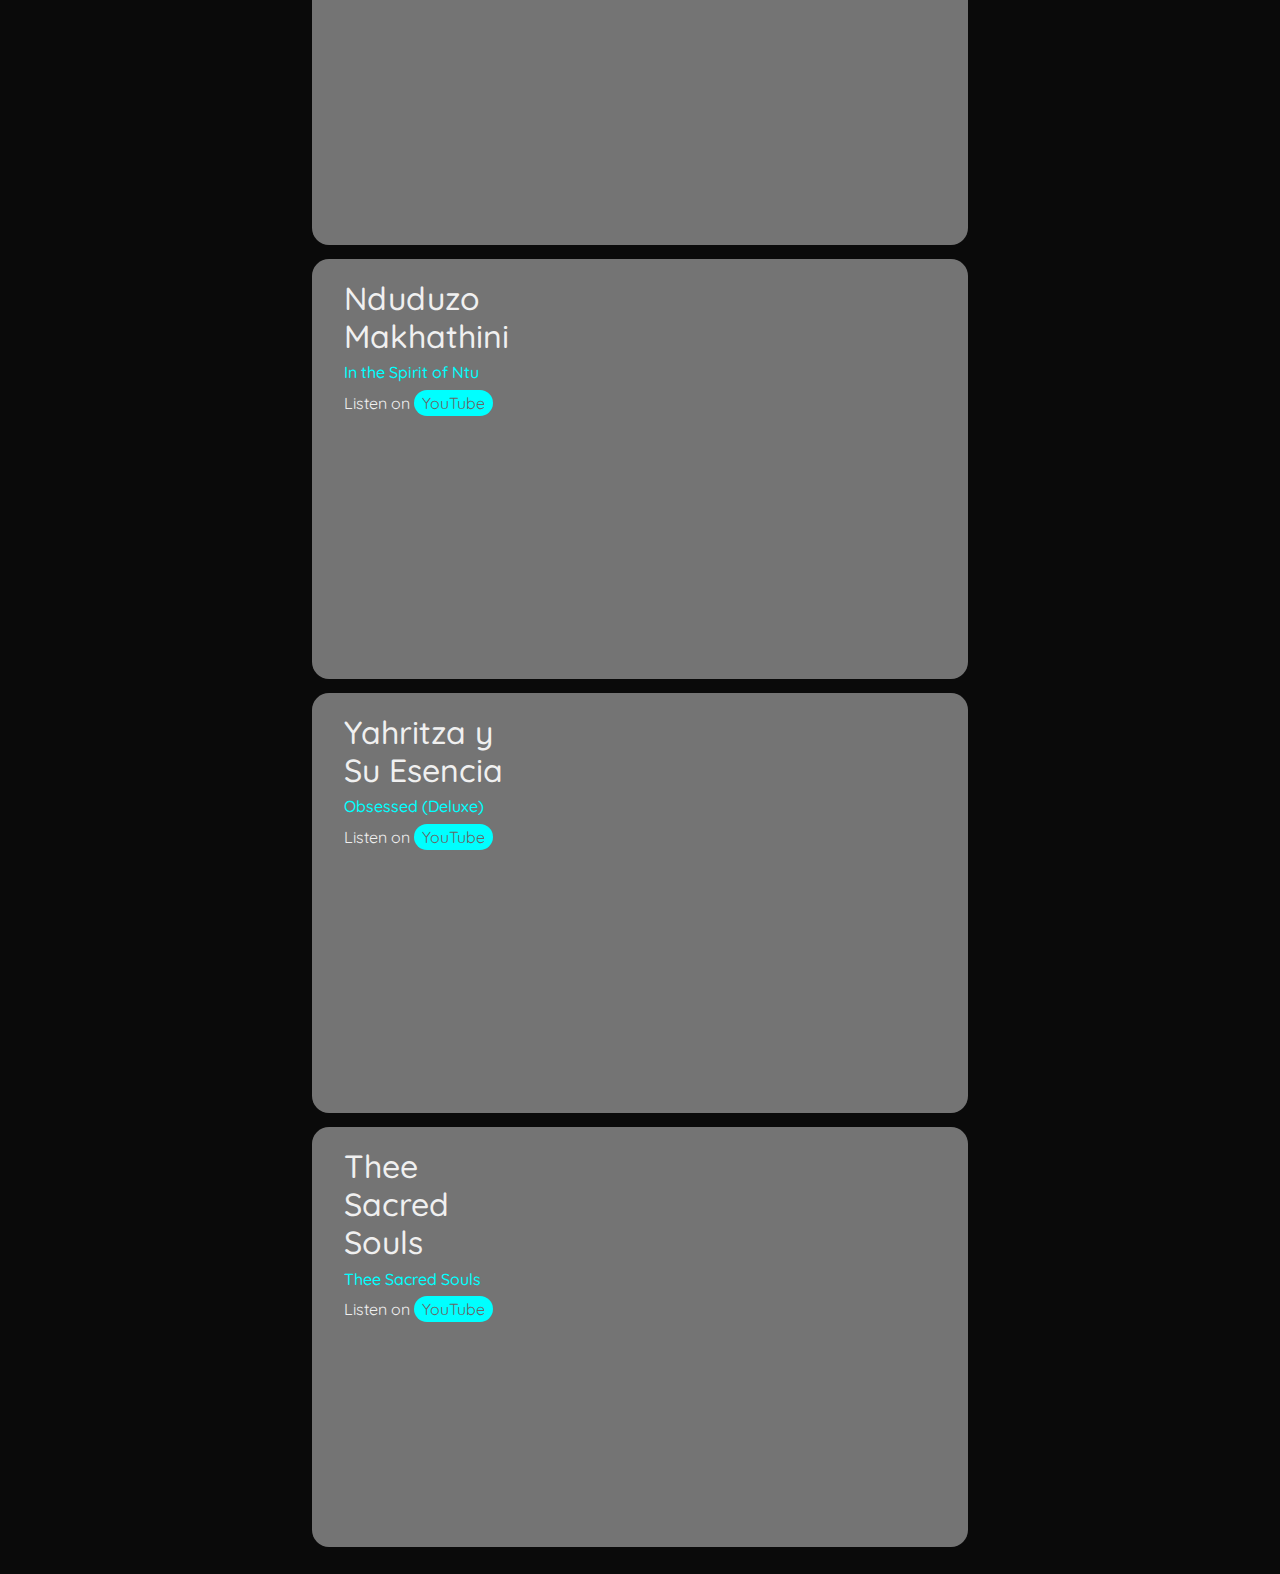
==== commit b15832d3: "fixed typo" ====
--- a/albums22.html
+++ b/albums22.html
@@ -9,7 +9,7 @@
     <link href="https://cdn.jsdelivr.net/npm/bootstrap@5.2.3/dist/css/bootstrap.min.css" rel="stylesheet">
 
     <link rel="stylesheet" href="styles/albums22.css">
-    <title> 22 Greart Albums from 2022</title>
+    <title> 22 Great Albums from 2022</title>
 </head>
 
 <body>
@@ -118,7 +118,7 @@
 <div class="container album-card">
     <div class="row">
         <div class="album-info col-sm">
-            <h2>Guitarricadelafuente</h2>
+            <h3>Guitarricadelafuente</h3>
             <h3 class="album-title">La Cantera</h3>
             <p>Listen on <a
                     href="https://youtube.com/playlist?list=PLDhajrZgo0TKrKJRM5EsfB29xGg94ztJH">YouTube</a>
@@ -274,20 +274,20 @@
     </div>
 </div>
 
-<!-- Black Pink -->
- 
-<div class="container album-card">
-    <div class="row">
-        <div class="album-info col-sm">
-            <h2>BLACKPINK</h2>
-            <h3 class="album-title">Born Pink</h3>
-            <p>Listen on <a
-                    href="https://youtube.com/playlist?list=PLS4jAfE9d3aLoJfkmHvQVmRjHiaYuLBQL">YouTube</a>
-            </p>
-        </div>
-        <div class="col-md-8 video-container">
-
-            <iframe style="border-radius:12px" src="https://open.spotify.com/embed/album/7jaSNQUBJbvfbZHLNFrV7P?utm_source=generator" width="100%" height="352" frameBorder="0" allowfullscreen="" allow="autoplay; clipboard-write; encrypted-media; fullscreen; picture-in-picture" loading="lazy"></iframe>
+<!-- Sudan Archives -->
+ 
+<div class="container album-card">
+    <div class="row">
+        <div class="album-info col-sm">
+            <h2>Sudan Archives</h2>
+            <h3 class="album-title">Natural Brown Prom Queen</h3>
+            <p>Listen on <a
+                    href="https://youtube.com/playlist?list=PLvHFnfOtg6kOJRTF0faxXMSVx6dViWLzP">YouTube</a>
+            </p>
+        </div>
+        <div class="col-md-8 video-container">
+
+            <iframe style="border-radius:12px" src="https://open.spotify.com/embed/album/1QSo9HgowUqAc5BI3AdkqN?utm_source=generator" width="100%" height="380" frameBorder="0" allowfullscreen="" allow="autoplay; clipboard-write; encrypted-media; fullscreen; picture-in-picture" loading="lazy"></iframe>
         </div>
     </div>
 </div>
@@ -416,11 +416,7 @@
     </div>
 </div>
     </div>
-    <script>
-
-       
-
-    </script>
+ 
 </body>
 
 </html>